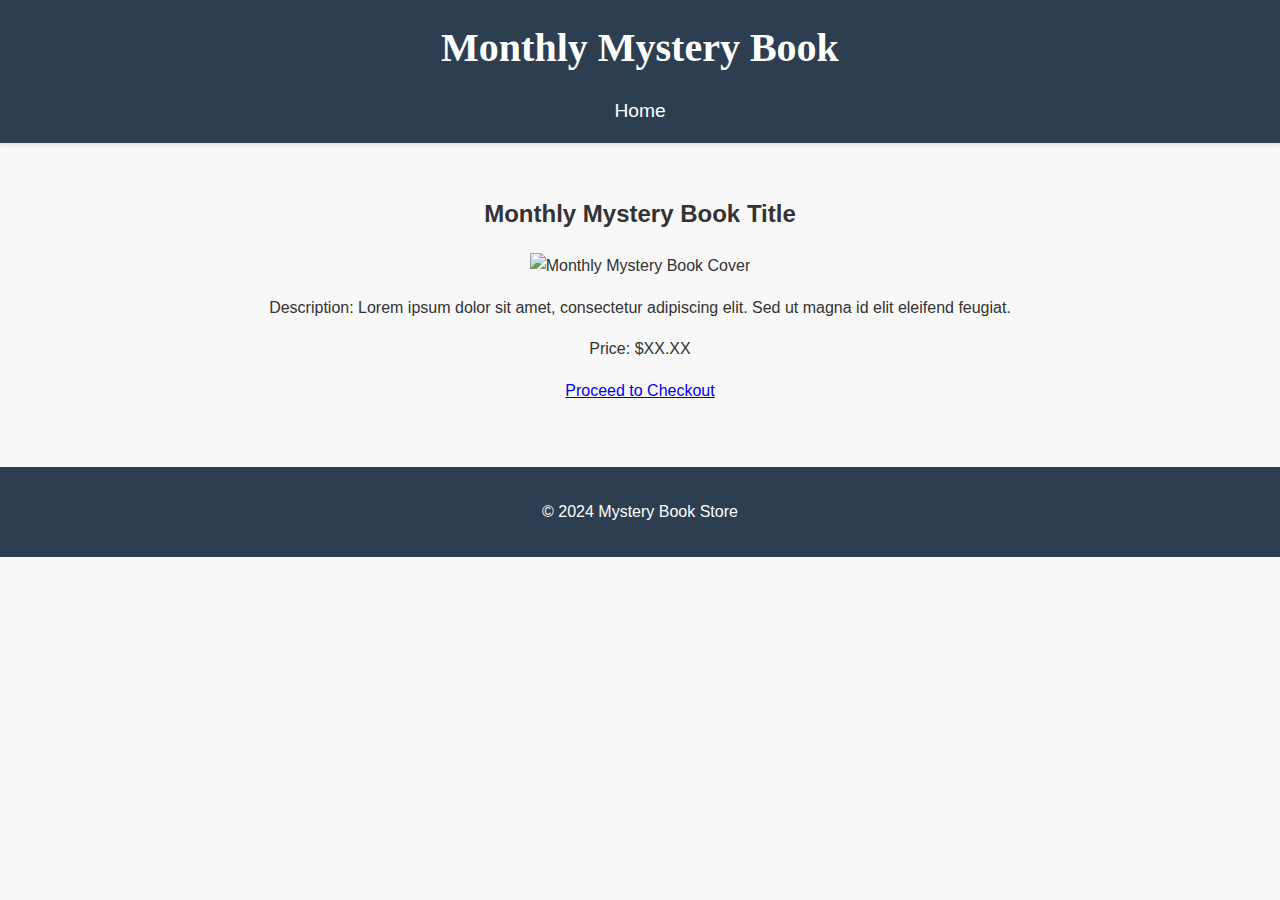
==== monthly.html @ 343adb1f "Create monthly.html" ====
<!DOCTYPE html>
<html lang="en">
<head>
    <meta charset="UTF-8">
    <meta name="viewport" content="width=device-width, initial-scale=1.0">
    <title>Monthly Mystery Book</title>
    <link rel="stylesheet" href="styles.css">
    <!-- Add any additional CSS or fonts if needed -->
</head>
<body>
    <header>
        <h1>Monthly Mystery Book</h1>
        <nav>
            <ul>
                <li><a href="index.html">Home</a></li>
                <!-- Add links to other pages as needed -->
            </ul>
        </nav>
    </header>

    <main>
        <section id="monthly-book">
            <div class="book-details">
                <h2>Monthly Mystery Book Title</h2>
                <img src="monthly-book-cover.jpg" alt="Monthly Mystery Book Cover">
                <p>Description: Lorem ipsum dolor sit amet, consectetur adipiscing elit. Sed ut magna id elit eleifend feugiat.</p>
                <p>Price: $XX.XX</p>
                <!-- Add more details about the monthly book as needed -->
            </div>
            <div class="checkout-button">
                <a href="checkout.html">Proceed to Checkout</a>
            </div>
        </section>
    </main>

    <footer>
        <p>&copy; 2024 Mystery Book Store</p>
    </footer>
</body>
</html>
---- styles.css ----
body {
    font-family: 'Roboto', sans-serif;
    line-height: 1.6;
    margin: 0;
    padding: 0;
    background-color: #f8f8f8;
    color: #333;
}

header {
    background-color: #2c3e50;
    color: #fff;
    padding: 1rem 0;
    text-align: center;
    box-shadow: 0 2px 4px rgba(0, 0, 0, 0.1);
}

header h1 {
    margin: 0;
    font-size: 2.5rem;
    font-family: 'Playfair Display', serif;
}

nav ul {
    list-style: none;
    padding: 0;
    margin: 1rem 0 0;
    display: flex;
    justify-content: center;
}

nav ul li {
    margin: 0 1rem;
}

nav ul li a {
    color: #fff;
    text-decoration: none;
    font-size: 1.2rem;
    transition: color 0.3s;
}

nav ul li a:hover {
    color: #e74c3c;
}

main {
    padding: 2rem;
}

main section {
    margin-bottom: 2rem;
    text-align: center;
}

main section#home {
    background: url('https://images.unsplash.com/photo-1512820790803-83ca734da794') no-repeat center center/cover;
    color: #fff;
    padding: 4rem 0;
    position: relative;
}

main section#home::after {
    content: '';
    position: absolute;
    top: 0;
    left: 0;
    width: 100%;
    height: 100%;
    background-color: rgba(0, 0, 0, 0.6);
}

main section#home .intro {
    position: relative;
    z-index: 1;
    background-color: rgba(0, 0, 0, 0.6);
    display: inline-block;
    padding: 2rem;
    border-radius: 10px;
}

main section#catalog .book-list {
    display: flex;
    justify-content: center;
    flex-wrap: wrap;
}

main section#catalog .book-item {
    background-color: #2c3e50;
    color: #fff;
    padding: 1rem;
    margin: 0.5rem;
    border-radius: 5px;
    flex: 1 1 200px;
    box-shadow: 0 2px 4px rgba(0, 0, 0, 0.1);
    transition: transform 0.3s;
}

main section#catalog .book-item:hover {
    transform: scale(1.05);
}

button {
    background-color: #e74c3c;
    color: #fff;
    border: none;
    padding: 0.7rem 1.5rem;
    cursor: pointer;
    border-radius: 5px;
    transition: background-color 0.3s;
}

button:hover {
    background-color: #c0392b;
}

footer {
    text-align: center;
    padding: 1rem 0;
    background-color: #2c3e50;
    color: #fff;
}

form {
    max-width: 600px;
    margin: 0 auto;
    display: flex;
    flex-direction: column;
    text-align: left;
}

form label {
    margin: 0.5rem 0 0.2rem;
}

form input, form textarea {
    padding: 0.5rem;
    margin-bottom: 1rem;
    border: 1px solid #ccc;
    border-radius: 4px;
}

form button {
    align-self: flex-end;
    background-color: #2c3e50;
    color: #fff;
}
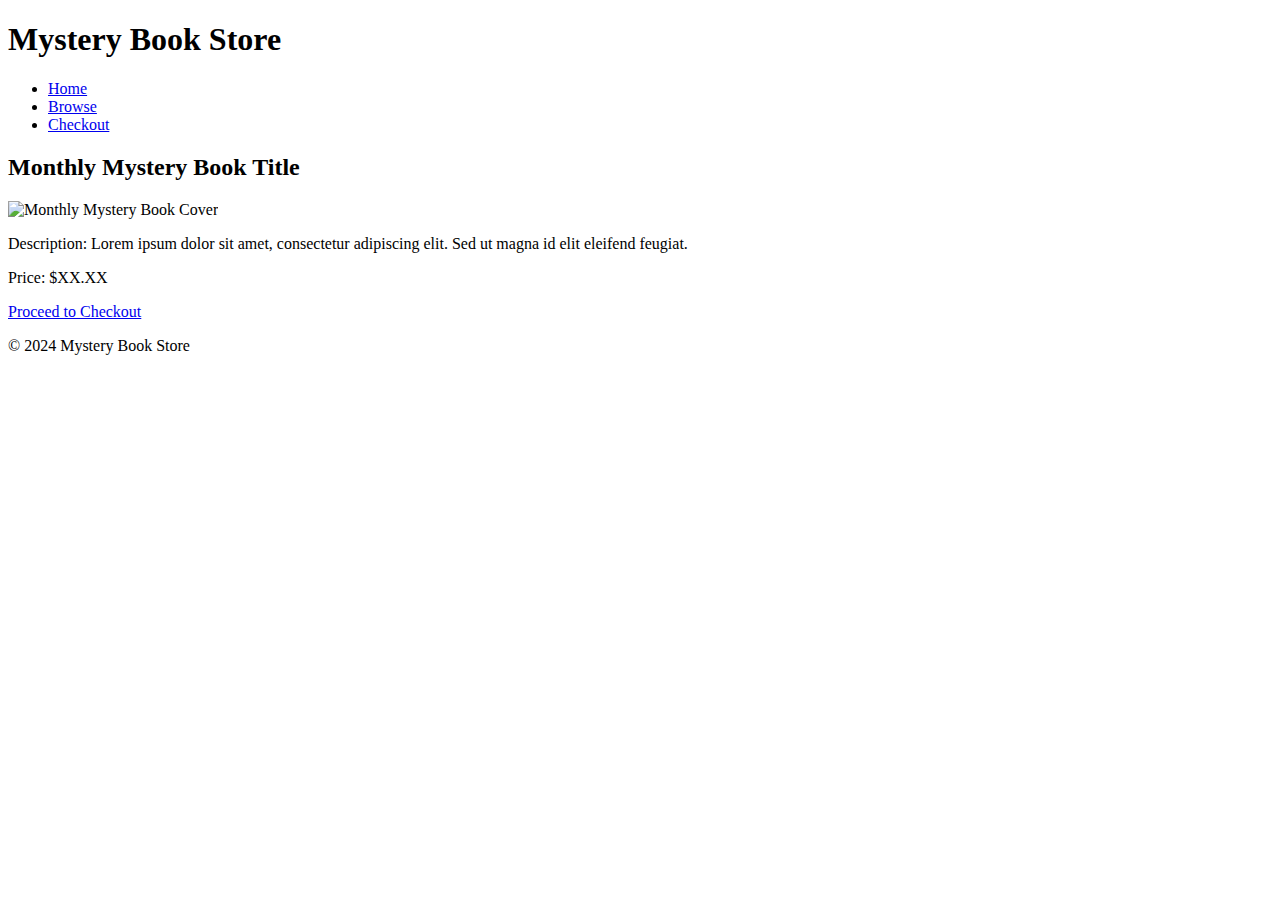
==== commit 0824373d: "Update monthly.html" ====
--- a/monthly.html
+++ b/monthly.html
@@ -4,16 +4,17 @@
     <meta charset="UTF-8">
     <meta name="viewport" content="width=device-width, initial-scale=1.0">
     <title>Monthly Mystery Book</title>
-    <link rel="stylesheet" href="styles.css">
-    <!-- Add any additional CSS or fonts if needed -->
+    <link rel="stylesheet" type="text/css" href="styles.css/">
+    <link href="https://fonts.googleapis.com/css2?family=Roboto:wght@400;700&family=Playfair+Display:wght@700&display=swap" rel="stylesheet">
 </head>
 <body>
     <header>
-        <h1>Monthly Mystery Book</h1>
+        <h1>Mystery Book Store</h1>
         <nav>
             <ul>
                 <li><a href="index.html">Home</a></li>
-                <!-- Add links to other pages as needed -->
+                <li><a href="browse.html">Browse</a></li>
+                <li><a href="checkout.html">Checkout</a></li>
             </ul>
         </nav>
     </header>
@@ -25,7 +26,6 @@
                 <img src="monthly-book-cover.jpg" alt="Monthly Mystery Book Cover">
                 <p>Description: Lorem ipsum dolor sit amet, consectetur adipiscing elit. Sed ut magna id elit eleifend feugiat.</p>
                 <p>Price: $XX.XX</p>
-                <!-- Add more details about the monthly book as needed -->
             </div>
             <div class="checkout-button">
                 <a href="checkout.html">Proceed to Checkout</a>
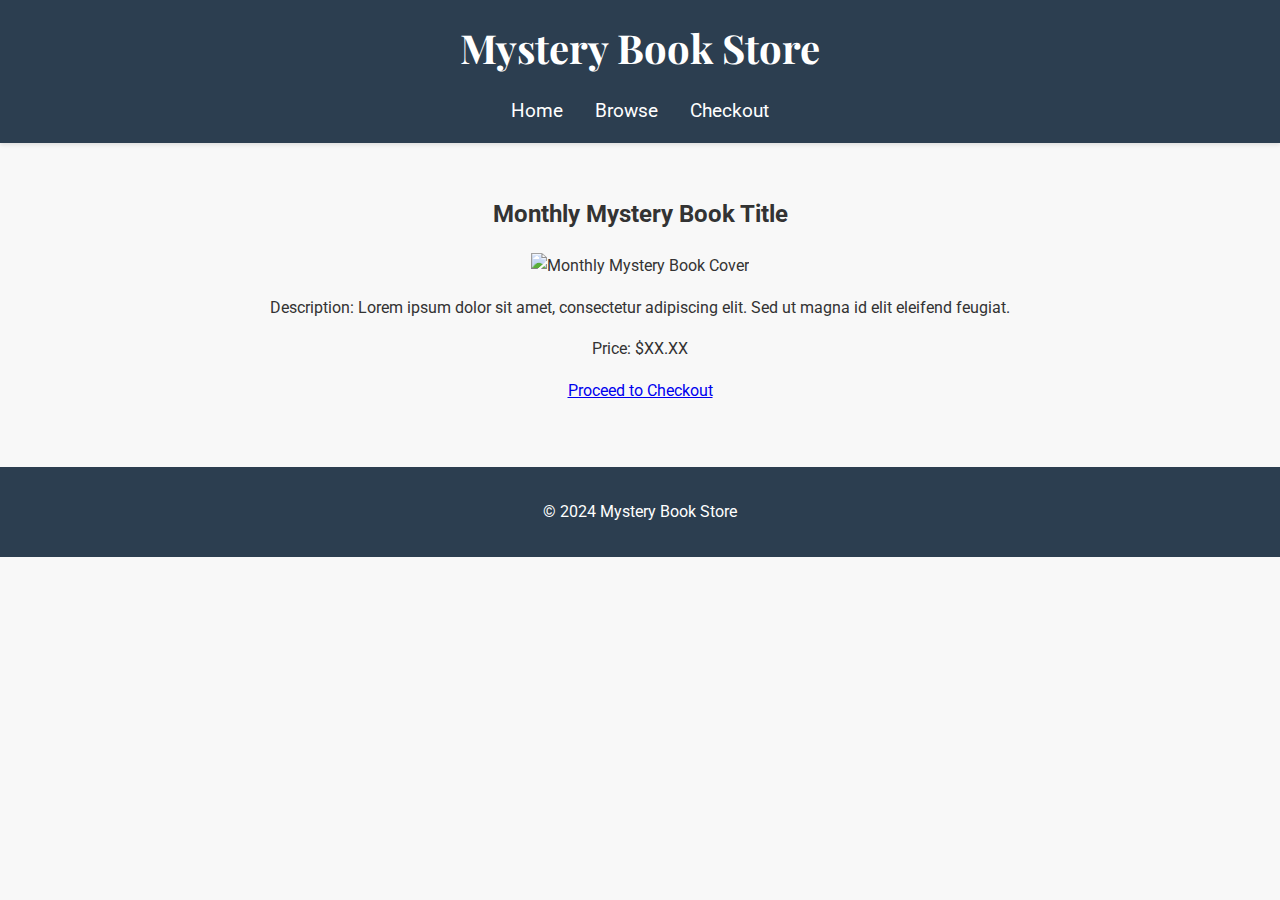
==== commit b2bd55a8: "Update monthly.html" ====
--- a/monthly.html
+++ b/monthly.html
@@ -4,7 +4,7 @@
     <meta charset="UTF-8">
     <meta name="viewport" content="width=device-width, initial-scale=1.0">
     <title>Monthly Mystery Book</title>
-    <link rel="stylesheet" type="text/css" href="styles.css/">
+<link rel="stylesheet" type="text/css" href="css/styles.css">
     <link href="https://fonts.googleapis.com/css2?family=Roboto:wght@400;700&family=Playfair+Display:wght@700&display=swap" rel="stylesheet">
 </head>
 <body>
--- a/css/styles.css
+++ b/css/styles.css
@@ -0,0 +1,147 @@
+body {
+    font-family: 'Roboto', sans-serif;
+    line-height: 1.6;
+    margin: 0;
+    padding: 0;
+    background-color: #f8f8f8;
+    color: #333;
+}
+
+header {
+    background-color: #2c3e50;
+    color: #fff;
+    padding: 1rem 0;
+    text-align: center;
+    box-shadow: 0 2px 4px rgba(0, 0, 0, 0.1);
+}
+
+header h1 {
+    margin: 0;
+    font-size: 2.5rem;
+    font-family: 'Playfair Display', serif;
+}
+
+nav ul {
+    list-style: none;
+    padding: 0;
+    margin: 1rem 0 0;
+    display: flex;
+    justify-content: center;
+}
+
+nav ul li {
+    margin: 0 1rem;
+}
+
+nav ul li a {
+    color: #fff;
+    text-decoration: none;
+    font-size: 1.2rem;
+    transition: color 0.3s;
+}
+
+nav ul li a:hover {
+    color: #e74c3c;
+}
+
+main {
+    padding: 2rem;
+}
+
+main section {
+    margin-bottom: 2rem;
+    text-align: center;
+}
+
+main section#home {
+    background: url('https://images.unsplash.com/photo-1512820790803-83ca734da794') no-repeat center center/cover;
+    color: #fff;
+    padding: 4rem 0;
+    position: relative;
+}
+
+main section#home::after {
+    content: '';
+    position: absolute;
+    top: 0;
+    left: 0;
+    width: 100%;
+    height: 100%;
+    background-color: rgba(0, 0, 0, 0.6);
+}
+
+main section#home .intro {
+    position: relative;
+    z-index: 1;
+    background-color: rgba(0, 0, 0, 0.6);
+    display: inline-block;
+    padding: 2rem;
+    border-radius: 10px;
+}
+
+main section#catalog .book-list {
+    display: flex;
+    justify-content: center;
+    flex-wrap: wrap;
+}
+
+main section#catalog .book-item {
+    background-color: #2c3e50;
+    color: #fff;
+    padding: 1rem;
+    margin: 0.5rem;
+    border-radius: 5px;
+    flex: 1 1 200px;
+    box-shadow: 0 2px 4px rgba(0, 0, 0, 0.1);
+    transition: transform 0.3s;
+}
+
+main section#catalog .book-item:hover {
+    transform: scale(1.05);
+}
+
+button {
+    background-color: #e74c3c;
+    color: #fff;
+    border: none;
+    padding: 0.7rem 1.5rem;
+    cursor: pointer;
+    border-radius: 5px;
+    transition: background-color 0.3s;
+}
+
+button:hover {
+    background-color: #c0392b;
+}
+
+footer {
+    text-align: center;
+    padding: 1rem 0;
+    background-color: #2c3e50;
+    color: #fff;
+}
+
+form {
+    max-width: 600px;
+    margin: 0 auto;
+    display: flex;
+    flex-direction: column;
+    text-align: left;
+}
+
+form label {
+    margin: 0.5rem 0 0.2rem;
+}
+
+form input, form textarea {
+    padding: 0.5rem;
+    margin-bottom: 1rem;
+    border: 1px solid #ccc;
+    border-radius: 4px;
+}
+
+form button {
+    align-self: flex-end;
+    background-color: #2c3e50;
+    color: #fff;
+}
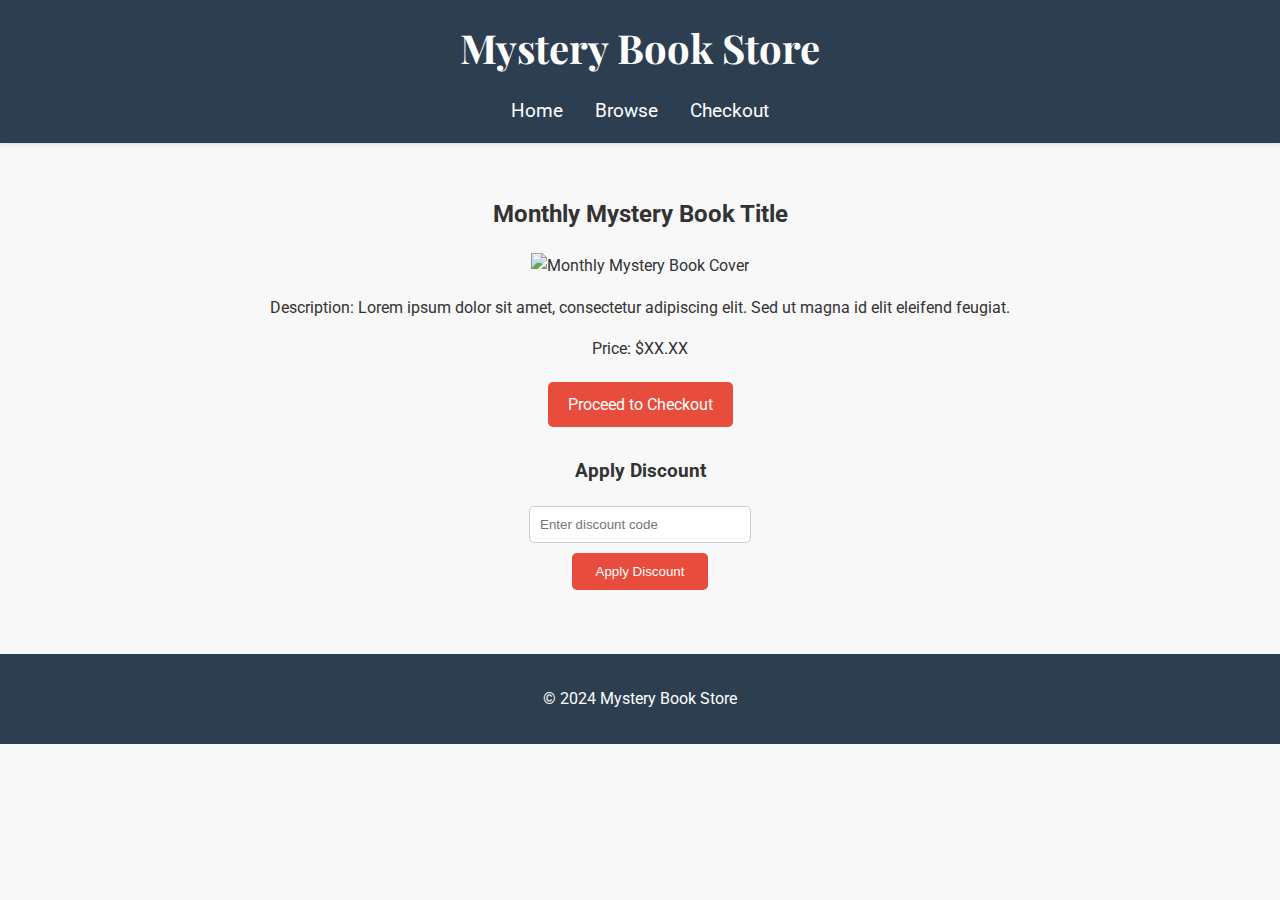
==== commit 274e414c: "Update monthly.html" ====
--- a/monthly.html
+++ b/monthly.html
@@ -4,8 +4,43 @@
     <meta charset="UTF-8">
     <meta name="viewport" content="width=device-width, initial-scale=1.0">
     <title>Monthly Mystery Book</title>
-<link rel="stylesheet" type="text/css" href="css/styles.css">
+    <link rel="stylesheet" type="text/css" href="css/styles.css">
     <link href="https://fonts.googleapis.com/css2?family=Roboto:wght@400;700&family=Playfair+Display:wght@700&display=swap" rel="stylesheet">
+    <style>
+        /* Additional CSS for styling */
+        .checkout-button {
+            margin-top: 20px;
+        }
+
+        .checkout-button a {
+            display: inline-block;
+            padding: 10px 20px;
+            background-color: #e74c3c;
+            color: #fff;
+            text-decoration: none;
+            border-radius: 5px;
+            transition: background-color 0.3s;
+        }
+
+        .checkout-button a:hover {
+            background-color: #c0392b;
+        }
+
+        .discount-section {
+            margin-top: 30px;
+        }
+
+        .discount-input {
+            width: 200px;
+            padding: 10px;
+            border: 1px solid #ccc;
+            border-radius: 5px;
+        }
+
+        .apply-discount-button {
+            margin-top: 10px;
+        }
+    </style>
 </head>
 <body>
     <header>
@@ -30,6 +65,13 @@
             <div class="checkout-button">
                 <a href="checkout.html">Proceed to Checkout</a>
             </div>
+            <div class="discount-section">
+                <h3>Apply Discount</h3>
+                <input type="text" class="discount-input" placeholder="Enter discount code">
+                <div class="apply-discount-button">
+                    <button>Apply Discount</button>
+                </div>
+            </div>
         </section>
     </main>
 
